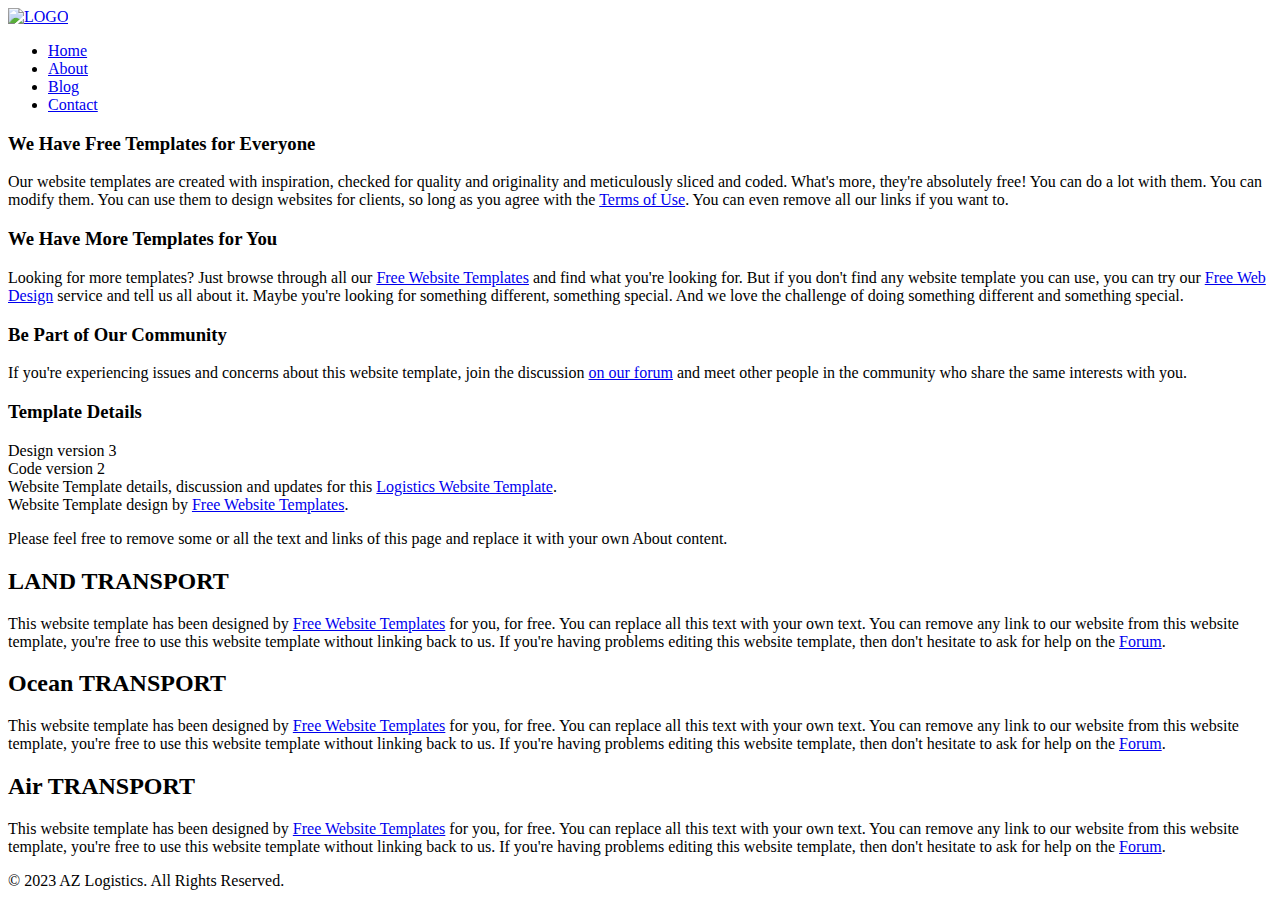
==== about.html @ 7c9d24d1 "Add files via upload" ====
<!DOCTYPE HTML>
<!-- Website template by freewebsitetemplates.com -->
<html>
<head>
	<meta charset="UTF-8">
	<title>About - Logistics Website Template</title>
	<link rel="stylesheet" href="css/styles.css" type="text/css" />
</head>
<body>
	<div id="header">
		<div class="area">
			<div id="logo">
				<a href="index.html"><img src="images/logo.png" alt="LOGO" height="86" width="170" /></a>
			</div>
			<ul id="navigation">
				<li>
					<a href="index.html">Home</a>
				</li>
				<li class="selected">
					<a href="about.html">About</a>
				</li>
				<li>
					<a href="blog.html">Blog</a>
				</li>
				<li>
					<a href="contact.html">Contact</a>
				</li>
			</ul>
		</div>
	</div>
	<div id="contents">
		<div id="about" class="area">
			<div class="section">
				<div class="box">
					<div>
						<div>
							<h3>We Have Free Templates for Everyone</h3>
							<p>
								Our website templates are created with inspiration, checked for quality and originality and meticulously sliced and coded. What's more, they're absolutely free! You can do a lot with them. You can modify them. You can use them to design websites for clients, so long as you agree with the <a href="http://www.freewebsitetemplates.com/about/terms/">Terms of Use</a>. You can even remove all our links if you want to.
							</p>
							<h3>We Have More Templates for You</h3>
							<p>
								Looking for more templates? Just browse through all our <a href="http://www.freewebsitetemplates.com/">Free Website Templates</a> and find what you're looking for. But if you don't find any website template you can use, you can try our <a href="http://www.freewebsitetemplates.com/freewebdesign/">Free Web Design</a> service and tell us all about it. Maybe you're looking for something different, something special. And we love the challenge of doing something different and something special.
							</p>
							<h3>Be Part of Our Community</h3>
							<p>
								If you're experiencing issues and concerns about this website template, join the discussion <a href="http://www.freewebsitetemplates.com/forums/">on our forum</a> and meet other people in the community who share the same interests with you.
							</p>
							<h3>Template Details</h3>
							<p>
								Design version 3<br> Code version 2<br> Website Template details, discussion and updates for this <a href="http://www.freewebsitetemplates.com/discuss/logistics/">Logistics Website Template</a>.<br> Website Template design by <a href="http://www.freewebsitetemplates.com/">Free Website Templates</a>.
							</p>
							<p>
								Please feel free to remove some or all the text and links of this page and replace it with your own About content.
							</p>
						</div>
					</div>
				</div>
			</div>
			<div class="section">
				<div class="box">
					<div>
						<div>
							<h2>LAND TRANSPORT</h2>
							<p>
								This website template has been designed by <a href="http://www.freewebsitetemplates.com/">Free Website Templates</a> for you, for free. You can replace all this text with your own text. You can remove any link to our website from this website template, you're free to use this website template without linking back to us. If you're having problems editing this website template, then don't hesitate to ask for help on the <a href="http://www.freewebsitetemplates.com/forums/">Forum</a>.
							</p>
						</div>
					</div>
				</div>
				<div class="box">
					<div>
						<div>
							<h2>Ocean TRANSPORT</h2>
							<p>
								This website template has been designed by <a href="http://www.freewebsitetemplates.com/">Free Website Templates</a> for you, for free. You can replace all this text with your own text. You can remove any link to our website from this website template, you're free to use this website template without linking back to us. If you're having problems editing this website template, then don't hesitate to ask for help on the <a href="http://www.freewebsitetemplates.com/forums/">Forum</a>.
							</p>
						</div>
					</div>
				</div>
				<div class="box">
					<div>
						<div>
							<h2>Air TRANSPORT</h2>
							<p>
								This website template has been designed by <a href="http://www.freewebsitetemplates.com/">Free Website Templates</a> for you, for free. You can replace all this text with your own text. You can remove any link to our website from this website template, you're free to use this website template without linking back to us. If you're having problems editing this website template, then don't hesitate to ask for help on the <a href="http://www.freewebsitetemplates.com/forums/">Forum</a>.
							</p>
						</div>
					</div>
				</div>
			</div>
		</div>
	</div>
	<div id="footer">
		<span class="divider"></span>
		<div class="area">
			<div id="connect">
				<a href="http://freewebsitetemplates.com/go/googleplus/" target="_blank" class="googleplus"></a> <a href="http://www.freewebsitetemplates.com/misc/contact/" target="_blank" class="mail"></a> <a href="http://freewebsitetemplates.com/go/facebook/" target="_blank" class="facebook"></a> <a href="http://freewebsitetemplates.com/go/twitter/" target="_blank" class="twitter"></a>
			</div>
			<p>
				© 2023 AZ Logistics. All Rights Reserved.
			</p>
		</div>
	</div>
</body>
</html>
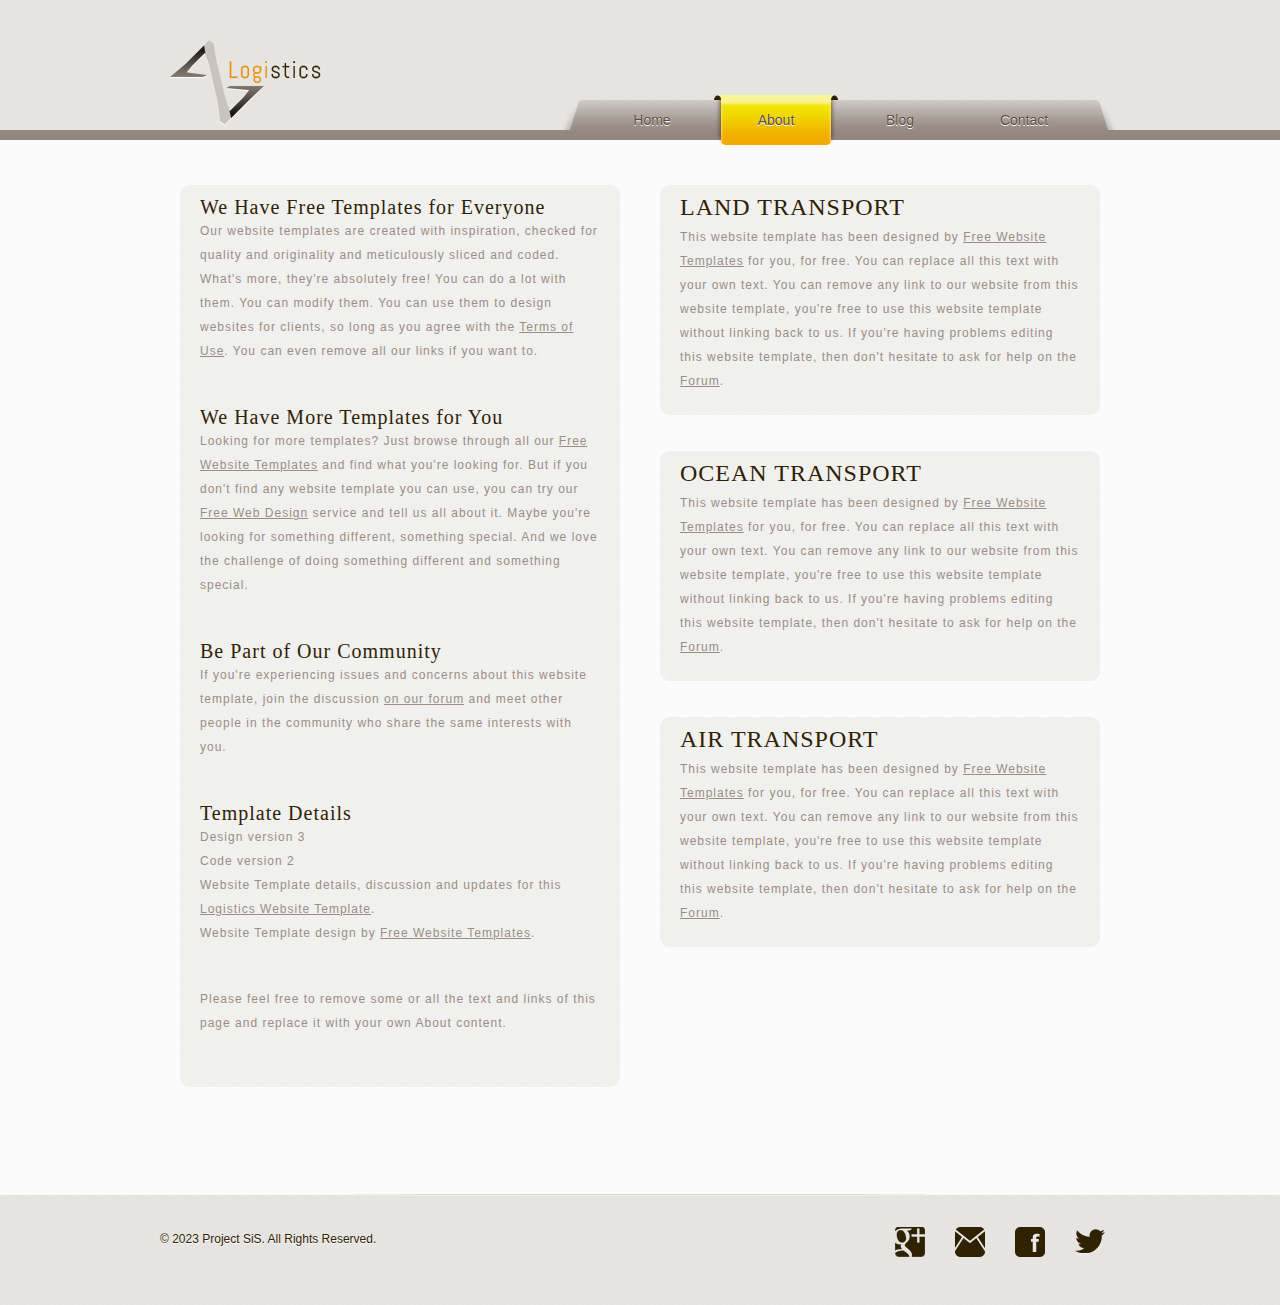
==== commit 59d37421: "Update about.html" ====
--- a/about.html
+++ b/about.html
@@ -4,13 +4,13 @@
 <head>
 	<meta charset="UTF-8">
 	<title>About - Logistics Website Template</title>
-	<link rel="stylesheet" href="css/styles.css" type="text/css" />
+	<link rel="stylesheet" href="styles.css" type="text/css" />
 </head>
 <body>
 	<div id="header">
 		<div class="area">
 			<div id="logo">
-				<a href="index.html"><img src="images/logo.png" alt="LOGO" height="86" width="170" /></a>
+				<a href="index.html"><img src="logo.png" alt="LOGO" height="86" width="170" /></a>
 			</div>
 			<ul id="navigation">
 				<li>
@@ -98,9 +98,9 @@
 				<a href="http://freewebsitetemplates.com/go/googleplus/" target="_blank" class="googleplus"></a> <a href="http://www.freewebsitetemplates.com/misc/contact/" target="_blank" class="mail"></a> <a href="http://freewebsitetemplates.com/go/facebook/" target="_blank" class="facebook"></a> <a href="http://freewebsitetemplates.com/go/twitter/" target="_blank" class="twitter"></a>
 			</div>
 			<p>
-				© 2023 AZ Logistics. All Rights Reserved.
+				© 2023 Project SiS. All Rights Reserved.
 			</p>
 		</div>
 	</div>
 </body>
-</html>+</html>
--- a/styles.css
+++ b/styles.css
@@ -0,0 +1,507 @@
+/* Website template by freewebsitetemplates.com */
+@font-face {
+	font-family: 'Abel-Regular';
+	src: url('../fonts/Abel-Regular.eot');
+	src: local('☺'), url('../fonts/Abel-Regular.woff') format('woff'), url('../fonts/Abel-Regular.ttf') format('truetype'), url('../fonts/Abel-Regular.svg') format('svg');
+	font-weight: normal;
+	font-style: normal;
+}
+@font-face {
+	font-family: 'Cabin-Regular';
+	src: url('../fonts/Cabin-Regular.eot');
+	src: local('☺'), url('../fonts/Cabin-Regular.woff') format('woff'), url('../fonts/Cabin-Regular.ttf') format('truetype'), url('../fonts/Cabin-Regular.svg') format('svg');
+	font-weight: normal;
+	font-style: normal;
+}
+body {
+	background: url(../bg-body.png) repeat left top;
+	min-width: 960px;
+	margin: 0;
+}
+.area {
+	width: 960px;
+	margin: 0 auto;
+}
+img {
+	border: 0;
+}
+.more {
+	color: #eb6900;
+	display: inline-block;
+	font: 12px/24px 'Cabin-Regular';
+	letter-spacing: 1px;
+	margin: 0 5px;
+	text-decoration: none;
+	text-transform: uppercase;
+}
+/*------------------------------ Sprites ------------------------------*/
+#navigation, #navigation li.selected a, #navigation li a:hover, .blog h2, .frame, .heading1, .heading2, #blog .list li {
+	background: url(../interface.png) no-repeat;
+}
+.box, .box > div, .box > div > div {
+	background-image: url(../bg-contentbox.png);
+	background-repeat: no-repeat;
+}
+.box2, .box2 > div {
+	background-image: url(../bg-sidebar.png);
+	background-repeat: no-repeat;
+}
+#connect a, .archives > li > span {
+	background: url(../icons.png) no-repeat;
+}
+.more:hover, #connect a:hover {
+	filter:alpha(opacity=80);
+	opacity:0.8;
+}
+.frame {
+	background-position: right bottom;
+	height: 216px;
+	width: 268px;
+	margin: 0 0 12px -7px;
+	padding: 12px 13px 14px;
+}
+.heading1, .heading2 {
+	background-position: -258px -60px;
+	height: 54px;
+	line-height: 54px;
+	width: 240px;
+	margin: 0 auto;
+	text-align: center;
+	text-shadow: 0 1px #fff;
+}
+.heading2 {
+	background-position: right -60px;
+	height: 45px;
+	line-height: 45px;
+	width: 440px;
+}
+/*------------------------------ HEADER ------------------------------*/
+#header {
+	background: url(../bg-header.png) repeat-x left top;
+	height: 140px;
+	text-align: right;
+}
+/** logo **/
+#logo {
+	float: left;
+	margin: 40px 0 0;
+}
+/** navigation **/
+#navigation {
+	background-position: right top;
+	display: inline-block;
+	height: 45px;
+	list-style: none;
+	width: 500px;
+	margin: 95px 0 0;
+	padding: 0 30px;
+}
+#navigation li {
+	float: left;
+	width: 124px;
+	margin: 0;
+	text-align: center;
+}
+#navigation li a {
+	color: #5a4d43;
+	display: block;
+	font: 14px/50px Arial, Helvetica, sans-serif;
+	height: 50px;
+	width: 124px;
+	text-decoration: none;
+	text-shadow: 0 1px #fff;
+}
+#navigation li.selected a, #navigation li a:hover {
+	background-position: left top;
+}
+/*------------------------------ CONTENTS ------------------------------*/
+#contents {
+	min-height: 1010px;
+	padding-top: 45px;
+}
+#contents div.area:after {
+	clear:both;
+	content:"";
+	display:block;
+	height:1%;
+	line-height:0;
+	visibility:hidden;
+}
+h2, h3 {
+	color: #2f2203;
+	font: 24px/24px 'Abel-Regular';
+	letter-spacing: 1px;
+	margin: 0 0 6px;
+	text-transform: uppercase;
+}
+h2 span {
+	color: #fc6700;
+}
+h3 {
+	font-size: 20px;
+	margin: 0;
+	text-transform: none;
+}
+p {
+	color: #9b8d84;
+	font: 12px/24px Arial, Helvetica, sans-serif;
+	padding: 0 0 24px;
+	margin: 0;
+}
+p a {
+	color: #9b8d84;
+}
+h3 a:hover, p a:hover {
+	color: #f1aa00;
+}
+p a:hover {
+	text-decoration: underline;
+}
+/** adbox **/
+#adbox {
+	background: url(../adbox.jpg) no-repeat center top;
+	margin: -45px 0 30px;
+}
+#adbox .area {
+	height: 531px;
+	position: relative;
+}
+#adbox ul {
+	display: inline-block;
+	list-style: none;
+	margin: 0 0 6px;
+	padding: 0;
+	position: absolute;
+	left: 0;
+	bottom: 0;
+}
+#adbox ul li {
+	float: left;
+	background: url(../separator.png) no-repeat left top;
+	min-height: 110px;
+	width: 300px;
+	padding: 0 8px 0 12px;
+}
+#adbox ul li:first-child {
+	background: none;
+}
+#adbox ul li > div {
+	background: url(../bg-adbox-feature.png) no-repeat center top;
+	padding: 10px 20px 0;
+}
+#adbox ul li > div h2 {
+	letter-spacing: 1px;
+}
+#adbox ul li > div p {
+	color: #2f2203;
+	letter-spacing: 1px;
+}
+#adbox ul li > div p a {
+	color: #2f2203;
+	text-decoration: none;
+}
+/** section **/
+.section {
+	float: left;
+	width: 480px;
+}
+/** box **/
+.box {
+	background-position: right bottom;
+	width: 440px;
+	margin: 0 auto 36px;
+	padding: 0 0 10px;
+}
+.box > div {
+	background-position: left top;
+	padding: 10px 0 0;
+}
+.box > div > div {
+	background-position: -450px 0;
+	background-repeat: repeat-y;
+	padding: 0 20px;
+}
+/** box2 **/
+.box2 {
+	background-position: right bottom;
+	padding: 0 0 10px;
+}
+.box2 > div {
+	background-position: left top;
+	background-repeat: repeat-y;
+	min-height: 100px;
+	padding: 0 40px;
+}
+/** main **/
+.main {
+	float: left;
+	width: 600px;
+	margin: 0 30px 0 10px;
+}
+/** blog **/
+.blog {
+	float: right;
+	width: 290px;
+	margin: 0 10px 18px 20px;
+}
+.blog h2 {
+	background-position: 0 -60px;
+	color: #fff;
+	font: 24px/35px 'Abel-Regular';
+	height: 35px;
+	letter-spacing: 1px;
+	width: 208px;
+	margin: 0 0 10px;
+	padding: 0 20px;
+	text-transform: uppercase;
+}
+.blog h3 {
+	text-transform: uppercase;
+}
+.blog p {
+	padding: 0;
+}
+/** features **/
+#features {
+	margin: 30px 0 12px;
+}
+#features p {
+	padding: 0;
+}
+#features .more {
+	margin: 0
+}
+#features ul {
+	display: inline-block;
+	list-style: none;
+	width: 630px;
+	margin: 18px 0 18px -10px;
+	padding: 0;
+}
+#features ul li {
+	float: left;
+	width: 280px;
+	margin: 0 10px 22px;
+	padding: 0 10px 0 0;
+}
+#features ul li img {
+	float: left;
+	margin: 6px 20px 24px 0;
+}
+/** About page **/
+#about p {
+	letter-spacing: 1px;
+	padding-bottom: 12px;
+}
+#about .section:first-child p {
+	padding-bottom: 42px;
+}
+/** contact **/
+#contact p {
+	padding-bottom: 30px;
+}
+#contact p span {
+	display: block;
+}
+#contact .section {
+	width: 440px;
+	padding: 0 20px;
+}
+#contact .section:first-child h3 {
+	margin-top: 12px;
+}
+#contact p.numbers {
+	padding-left: 40px;
+}
+#contact p.address {
+	padding-left:40px;
+}
+#contact p.address span {
+	display: block;
+	font-size: 14px;
+	margin-left: -40px;
+}
+/** list **/
+.list {
+	list-style: none;
+	margin: 18px 0;
+	padding: 0;
+}
+.list li {
+}
+.list li img {
+	float: left;
+	margin: 0 20px 0 10px;
+}
+.list li div {
+	padding-left: 130px;
+}
+/** Blog Page **/
+#blog {
+	margin-bottom: 60px;
+}
+#blog .main {
+	background: url(../dash.png) repeat-y right top;
+	min-height: 500px;
+	width: 598px;
+	margin: 0;
+	padding: 0 22px 0 40px;
+}
+#blog .list li {
+	background-position: left bottom;
+	height: 194px;
+	width: 540px;
+	margin: 0 0 18px;
+	padding: 20px 40px 10px 20px;
+}
+#blog .list li img {
+	margin: 0 20px 0 0;
+}
+#blog .list li div {
+	padding-left: 150px;
+}
+#blog .list li div p {
+	letter-spacing: 1px;
+	padding-bottom: 6px;
+	border-bottom: 1px solid #e5e5e5;
+}
+#blog .list li div > span {
+	color: #9b8d84;
+	font: 12px/42px Arial, Helvetica, sans-serif;
+}
+#blog .list li div > span.views {
+	float: right;
+}
+#blog .sidebar {
+	float: right;
+	width: 240px;
+	padding: 0 40px 0 18px;
+}
+/** pagination **/
+.pagination {
+	display: inline-block;
+	line-height: 24px;
+	width: 100%;
+	margin: 12px 0 0;
+	text-align: center;
+}
+.pagination > ul {
+	display: inline-block;
+	list-style: none;
+ *width: 330px;
+	margin: 0;
+	padding: 0;
+}
+.pagination > ul li {
+	float: left;
+	font-family: Arial, Helvetica, sans-serif;
+	font-size: 16px;
+	margin: 0 2px;
+}
+.pagination > ul li a {
+	color: #9b8d84;
+	padding: 5px;
+	text-decoration: none;
+}
+.pagination > ul li a:hover, .pagination > ul li.selected a {
+	color: #fc6700;
+}
+.pagination > ul li.last a {
+	color: #f1aa00;
+}
+/** archives **/
+.archives {
+	list-style: none;
+	margin: 0;
+	padding: 18px 0;
+}
+.archives > li {
+	cursor: pointer;
+	border-top: 1px solid #e5e5e5;
+}
+.archives > li > span {
+	background-position: right -160px;
+	color: #f1aa00;
+	display: block;
+	font: 16px/30px 'Abel-Regular';
+	height: 30px;
+}
+.archives > li:first-child {
+	border-top: 0;
+}
+.archives ul {
+	display: none;
+	list-style: none;
+	border-top: 1px solid #e5e5e5;
+	margin: 0;
+	padding: 12px 0;
+}
+.archives ul li a {
+	color: #9b8d84;
+	display: block;
+	font: 12px/24px Arial, Helvetica, sans-serif;
+	padding-left: 20px;
+	text-decoration: none;
+}
+.archives ul li a:hover {
+	color: #fc6700;
+}
+.archives > li:hover > span {
+	color: #fc6700;
+}
+.archives > li ul {
+	display: none;
+}
+.archives > li:hover > span, .archives > li:hover ul {
+	background-position: right bottom;
+	color: #fc6700;
+	display: block;
+}
+/*------------------------------ FOOTER ------------------------------*/
+#footer {
+	background: url(../bg-footer.png) repeat left top;
+	display: inline-block;
+	width: 100%;
+	padding: 30px 0;
+}
+.divider {
+	background: url(../divider.png) no-repeat center top;
+	display: block;
+	height: 2px;
+	width: 572px;
+	margin: 0 auto;
+	position: relative;
+	top: -31px;
+}
+#footer p {
+	color: #2f2203;
+	font: 12px/24px Arial, Helvetica, sans-serif;
+	margin: 0;
+	text-shadow: 0 1px #fff;
+}
+#connect {
+	float: right;
+	display: inline-block;
+	list-style: none;
+	margin: 0;
+	padding: 0;
+}
+#connect a {
+	float: left;
+	display: inline-block;
+	height: 30px;
+	width: 30px;
+	margin: 0 15px;
+}
+#connect a.googleplus {
+	background-position: 0 0;
+}
+#connect a.mail {
+	background-position: 0 -40px;
+}
+#connect a.facebook {
+	background-position: 0 -80px;
+}
+#connect a.twitter {
+	background-position: 0 -120px;
+}
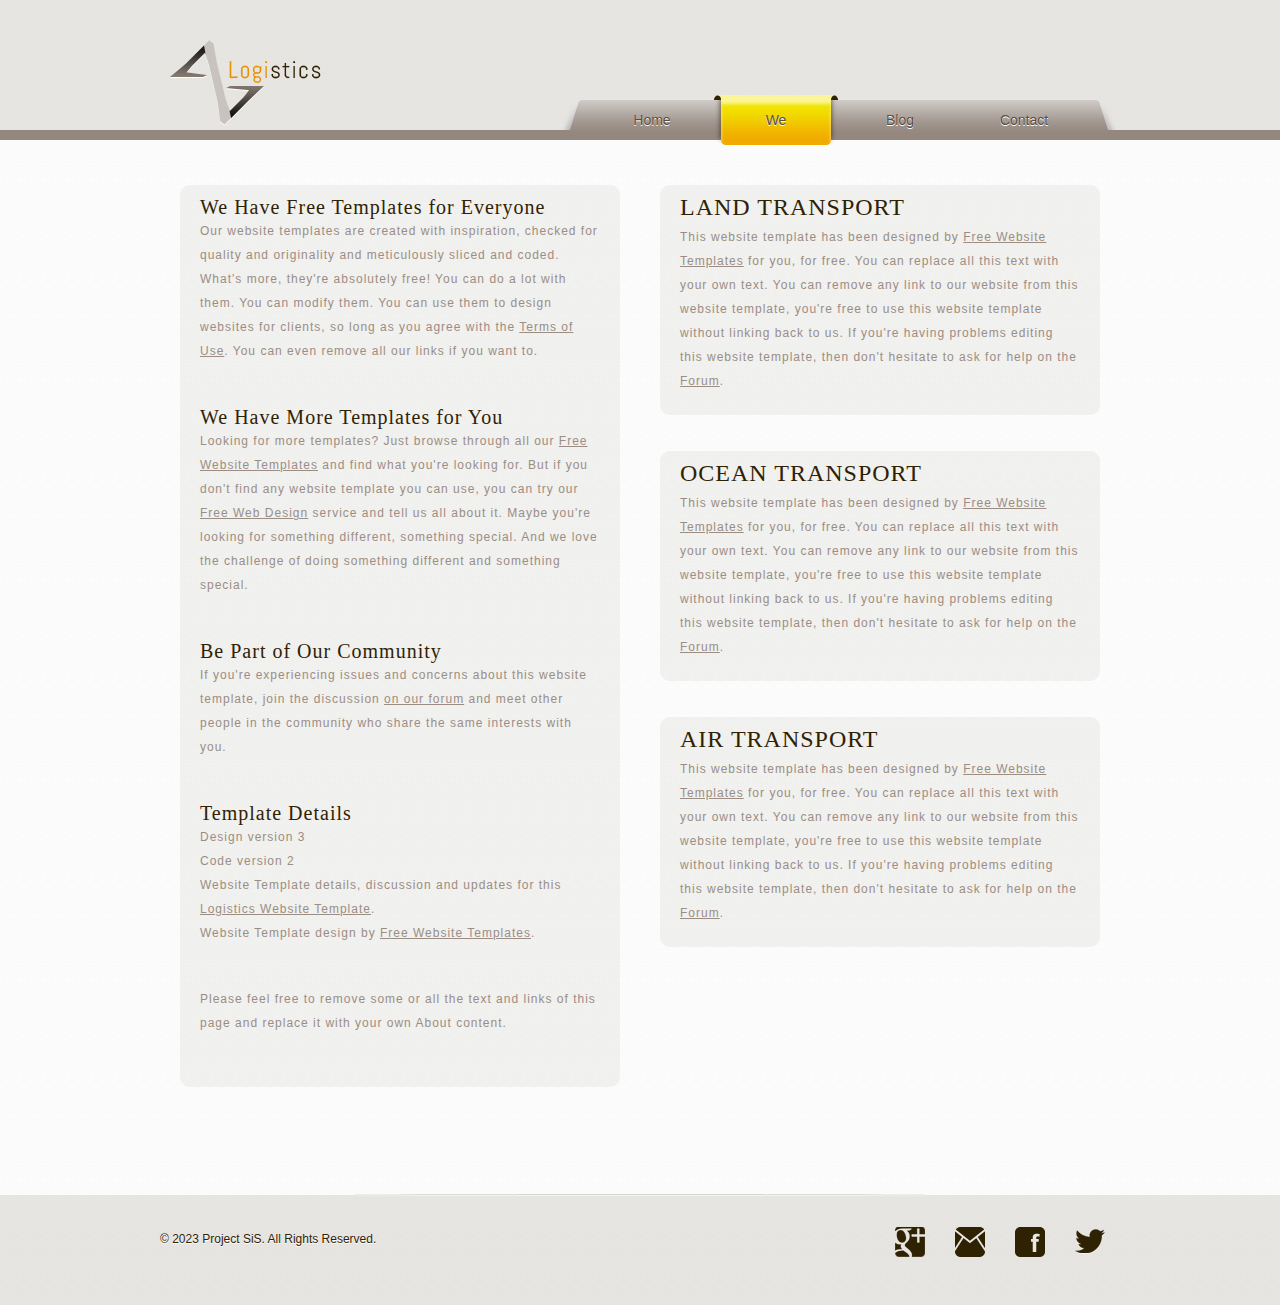
==== commit 3f3a50c2: "Update about.html" ====
--- a/about.html
+++ b/about.html
@@ -17,7 +17,7 @@
 					<a href="index.html">Home</a>
 				</li>
 				<li class="selected">
-					<a href="about.html">About</a>
+					<a href="about.html">We</a>
 				</li>
 				<li>
 					<a href="blog.html">Blog</a>
